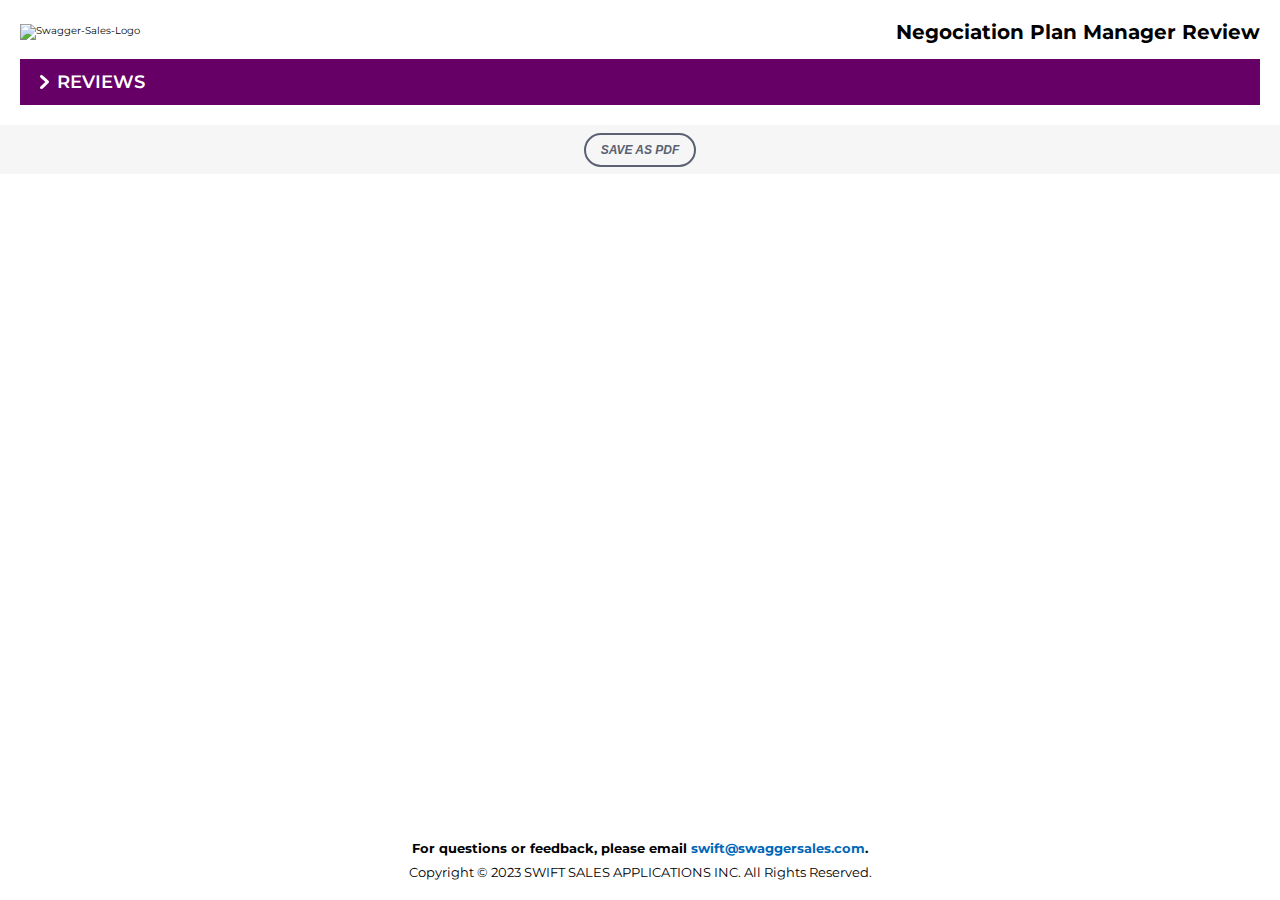
==== manager-reviews.html @ 768f0740 "add Negociation Plan Manager Review page" ====
<!DOCTYPE html>
<html lang="en">
<head>
  <meta charset="UTF-8">
  <meta http-equiv="X-UA-Compatible" content="IE=edge">
  <meta name="viewport" content="width=device-width, initial-scale=1.0">
  <link rel="stylesheet" href="styles.css">
  <link rel="stylesheet" href="extras.css">
  <link rel="stylesheet" href="print.css" media="print">
  <link rel="preconnect" href="https://fonts.googleapis.com">
  <link rel="preconnect" href="https://fonts.gstatic.com" crossorigin>
  <link href="https://fonts.googleapis.com/css2?family=Montserrat:ital,wght@0,500;0,600;0,700;0,900;1,500;1,600;1,800;1,900&family=PT+Sans:ital@1&family=Poppins:ital,wght@0,300;0,400;0,500;0,600;0,700;0,800;0,900;1,300;1,400;1,500;1,600;1,700;1,800&display=swap" rel="stylesheet">
  <title>Swagger Negociation Plan Manager Review</title>
</head>
<body>
  <main>
    <div class="page-wrapper">
      <div class="sections-wrapper">
        <div class="d-flex justify-between items-center mb-1">
          <img class="swift-logo" src="https://alumni.swaggersales.com/wp-content/uploads/2021/08/cropped-Swagger-Sales-Logo@2x.png" alt="Swagger-Sales-Logo">
          <div class="text-right">
            <h1 class="page-title">Negociation Plan Manager Review</h1>
            <p id="date"></p>
          </div>
        </div>
        <section class="pcp-section purple-section"  id="purple-section">
          <div class="section-title d-flex"> 
            <div class="toggle-section d-flex">
              <span class="arrow-wrapper">
                <img src="./icons/arrow-right.svg" alt="">
              </span>
              <h2>REVIEWS</h2>
            </div>       
          </div>
          <div class="section-content">
              <div class="">
                <h3>Account context</h3>
              </div>
              <div class="lines">
                <div class="line long-line"></div>
                <div class="line short-line"></div>
              </div>
              <div class="d-flex justify-between">
                <div class="form-group d-flex items-center w-50 pr-1 special-flex justify-between">
                  <h4 class="relative mr-05">ACCOUNT :</h4>
                  <input type="text" name="m-asp-account" id="m-asp-account">
                </div>
                <div class="form-group d-flex items-center w-50 special-flex justify-between">
                  <h4 class="relative mr-05">PLAN OWNER:</h4>
                  <input type="text" name="m-asp-plan-owner" id="m-asp-plan-owner">
                </div>
              </div>

              <div class="asp-subsection-content no-flex-on-print">
                  <div class="plan-competency">
                    <div class="p-1">
                        <div class="d-flex justify-between items-center">
                        <h3>Competency Assessment
                          <span class="extra-space relative"><img src="./icons/i-purple.svg" class="info-icon purple" alt="More info icon">
                          <p class="helper-text">Assess any strengths and gaps in this pre-call plan to support subsequent coaching of this rep. These assessments will populate the competency data in your Coaching dashboard, they are not shared with the rep. For any gaps, enter a concise note on the nature of the gap for your later use in coaching.</p></span>
                        </h3>
                        <div class="d-flex items-center">
                          <!-- <h4 class="private">Private</h4> -->
                          <button class="btn purple overlay-trigger" type="button" value="m-overlay-two"><object class="mr-05" data="./icons/purple-video-icon.svg" width="14" height="8"></object>ASSIST</button>
                          <div class="video-overlay" id="m-overlay-two">
                            <div class="video-wrapper relative">
                              <iframe src="https://player.vimeo.com/video/819921242?h=21541d2773" width="100%" height="100%" frameborder="0" allow="autoplay; fullscreen" allowfullscreen></iframe>
                              <div class="close-video-icon" id="close-four">
                                <img src="./icons/close-icon.svg" alt="Close Modal Icon">
                              </div>
                            </div>
                          </div>
                        </div>
                      </div>
                      <div class="lines">
                        <div class="line long-line"></div>
                        <div class="line short-line"></div>
                      </div>
                      <div>
                        <div class="d-flex form-group special-flex">
                          <h4 class="criteria"><strong>Criteria</strong></h4>
                          <h4 class="meets"><strong>Meets</strong></h4>
                          <h4 class="gap"><strong>Gap</strong></h4>
                        </div>
                      </div>
                    </div>

                    <div class="meets-form-group grey-bg">
                      <div class="d-flex items-center">
                        <h5 class="criteria">CLOSE - Overcomes objections while defending value
                          <span class="extra-space relative"><img src="./icons/i-purple.svg" class="info-icon purple" alt="More info icon">
                          <p class="helper-text">Lorem Ipsum is simply dummy text of the printing and typesetting industry. Lorem Ipsum has been the industry's standard dummy text ever since the 1500s</p></span>
                        </h5>
                        <div class="meets relative">
                          <input type="radio" id="meets1" name="criteria1" value="meets1" class="uncheck-possible">
                          <label for="meets1"></label>
                          <span class="checkmark"></span>
                        </div>
                        <div class="gap relative">
                           <input type="radio" id="gap1" name="criteria1" value="gap1" class="uncheck-possible">
                           <label for="gap1"></label>
                          <span class="checkmark"></span>
                        </div>   
                      </div>  
                      <textarea name="optimistic-leverage" id="optimistic-leverage" class="w-100 textarea-style italic-on-print text-field" placeholder="Basis for your competency assessment" maxlength="255"></textarea>  
                    </div>
                  </div>
                  
                  <div class="pc-feedback relative p-1">
                    <div class="d-flex justify-between">
                      <h3>Manager Negociation Plan Feedback  
                        <span class="extra-space relative"><img src="./icons/i-purple.svg" class="info-icon purple" alt="More info icon">
                          <p class="helper-text">This field will be visible to rep and will be included in the email notification to the rep. How could this call plan be improved? Avoid "Happy talk" - salespeople will develop skills faster, be more successful and appreciate feedback that is constructive and specific.</p></span>
                      </h3>
                      <button class="btn purple overlay-trigger" type="button" value="m-overlay-three"><object class="mr-05" data="./icons/purple-video-icon.svg" width="14" height="8"></object>ASSIST</button>
                      <div class="video-overlay" id="m-overlay-three">
                        <div class="video-wrapper relative">
                          <iframe src="https://player.vimeo.com/video/819921222?h=9a1222dfed" width="100%" height="100%" frameborder="0" allow="autoplay; fullscreen" allowfullscreen></iframe>
                          <div class="close-video-icon" id="close-five">
                            <img src="./icons/close-icon.svg" alt="Close Modal Icon">
                          </div>
                        </div>
                      </div>
                    </div>
                    <div class="lines">
                      <div class="line long-line"></div>
                      <div class="line short-line"></div>
                    </div>
                    <textarea name="manager-feedback" id="manager-feedback" class="w-100 italic-on-print text-field form-group" placeholder="Feedback to Rep on meeting (suggested improvements etc.)" maxlength="500"></textarea>
                  </div>
              </div>
          </div>
        </section>
      </div>

      <div class="generate-wrapper">
        <button  class="btn grey savepdf" onclick="GeneratePdf()">Save as PDF</button>
      </div>
    </div>
   
    <div class="private-notes page-break-avoid">
      <h4>NOTES:</h4>
        <hr>
        <hr>
        <hr>
        <hr>
    </div>
    <div class="bottom">
      <div>
        <p class="mb-05"><strong>For questions or feedback, please email <a href="mailto:swift@swaggersales.com">swift@swaggersales.com</a>.
        </strong>
        </p>
        <p>Copyright © 2023 SWIFT SALES APPLICATIONS INC. All Rights Reserved.</p>
      </div>
    </div>
</main>
    
    <script src="script.js"></script>
  </body>
</html>
---- styles.css ----
.sections-wrapper { margin: 2rem; }

.page-wrapper { min-height: calc( 100vh - 10rem ); }
.private-notes, .margin-top-page-two, #date, .ab-print-text { display: none; }
.page-title-wrapper{
  display: flex;
  align-items: center;
  margin-bottom: 1rem;
}

#page-title { display: none; }

.swift-logo, .first-assist-wrapper { width: 25rem; }

.pcp-section { margin-bottom: 2rem; }
.orange-section { border: 2px solid var(--orange); }
.blue-section { border: 2px solid var(--blue); }
.green-section { border: 2px solid var(--green); }
.purple-section { border: 2px solid var(--purple); }

.section-title { padding: 1rem; }
.toggle-section { cursor: pointer; align-items: center; }

.orange-section .section-title { background-color: var(--orange); }
.blue-section .section-title { background-color: var(--blue); }
.green-section .section-title {  background-color: var(--green); }
.purple-section .section-title {  background-color: var(--purple); }

.section-title h2 {
  color: var(--white);
  font-weight: 600;
  text-transform: uppercase;
  font-family: "Montserrat", sans-serif;
}

.section-content {
  height: 0;
  overflow: hidden;
  padding: 0;
}
.pcp-section.open .section-content {
  height: auto;
  overflow: visible;
  padding: 2rem;
}
.pcp-section.open .section-content.p-0 { padding: 0; }
.pcp-section.open .arrow-wrapper img {
  transform: rotate(90deg);
  transition: 0.2s;
  transition-timing-function: ease-in;
}
.arrow-wrapper img {
  transition: 0.2s;
  transition-timing-function: ease-in;
}
.arrow-wrapper, .subsection-arrow-wrapper {
  display: flex;
  justify-content: center;
  align-items: center;
  width: 2.5rem;
  height: 2rem;
}

.lines {
  width: 100%;
  display: flex;
  flex-wrap: wrap;
  justify-content: end;
  margin-top: 4px;
}

.line {
  height: 1.4px;
  background-color: var(--black);
}
.long-line { width: 100%; }

.short-line {
  width: 3rem;
  margin-top: 4px;
}

.btn {
  cursor: pointer; 
  border-radius: 2rem;
  padding: 0.5rem 1rem;
  font-style: italic;
  font-weight: 600;
  font-size: 1.2rem;
  background-color: transparent;
  border: 2px solid var(--grey);
  color: var(--grey);
  text-transform: uppercase;
}

.btn.orange {
  border: 2px solid var(--orange);
  color: var(--orange);
}

.btn.blue {
  border: 2px solid var(--blue);
  color: var(--blue);
}
.btn.green {
  border: 2px solid var(--green);
  color: var(--green);
}
.btn.grey {
  border: 2px solid var(--darkGrey);
  color: var(--darkGrey);
}
.btn.grey:hover {
  background-color: var(--white);
}
.btn.purple {
  border: 2px solid var(--purple);
  color: var(--purple);
}
.btn.special-purple {
  border: none;
  background-color: var(--white);
  color: var(--purple);
}


#account { width: calc( 100% - 9.5rem ); }
#meeting-date { width: calc( 100% - 8.7rem ); }
#strategic-objective { width: calc( 100% - 22.2rem ); }

#other-contact, #key-contact { width: calc( 100% - 23.3rem ); }
#meeting-lead, #meeting-coach, #meeting-date { width: calc( 100% - 15.6rem ); }

#opening{ min-height: 5rem; }
#draft-proposal { min-height: 3rem; }
#carrots, #sticks { width: calc( 100% - 11rem ); }
#ra, #oa { width: calc( 100% - 21rem ); }

.objection-row {
  gap: 10px;
  margin-bottom: 1rem;
}
.objection-row select, .objection-row .strategy-heading {
  width: 22.6rem;
}
.objection-row textarea, .objection-row .objection-heading, .objection-row .notes-heading {
  width: calc( 50% - 11.3rem);
}

.os-wrapper, .steps-wrapper { width: 50%;}

.tabs {
  display: flex;
  flex-wrap: wrap;
  width: 100%;
  background-color: var(--lightGrey);
}
.tab { padding: 2rem; }

.tabs label {
  width: 100%;
  display: flex;
  align-items: center;
  justify-content: center;
  padding: 1rem 2rem;
  margin-right: 0.0625rem;
  cursor: pointer;
  background-color: var(--lightGrey);
  color: var(--black);
  font-family: "Montserrat", sans-serif;
  font-size: 1.6rem;
  font-weight: 700;
  text-transform: uppercase;
  position: relative;
}

.tabs label.hide-on-web { display: none;}

.tabs label .material-icons { margin-right: 0.3rem; }

.tabs .tab {
  flex-grow: 1;
  width: 100%;
  height: 100%;
  display: none;
  background-color: var(--white);
}

.tabs [type=radio] { display: none; }

.tabs [type=radio]:checked + label {
  border-bottom: 4px solid var(--green);
  color: var(--green);
}

.tabs [type=radio]:checked + label + .tab { display: block; }

.tabs label.steps-container {
  display: flex;
  justify-content: flex-start;
  position: relative;
  margin-bottom: 5px;
  cursor: pointer;
  -webkit-user-select: none;
  -moz-user-select: none;
  -ms-user-select: none;
  user-select: none;
  padding: 0 6px 0 40px;
  background-color: transparent;
  border: 1px solid var(--green);
  border-radius: 0.5rem;
}
.tabs label.steps-container:last-child { margin: 0; }


.discover-row textarea, .discover-subheading { width: calc( 50% - 0.5rem); }

@media (min-width: 768px) {
  .tabs label {
    order: 1;
    width: auto;
  }

  .tabs .tab { order: 9; }
} 
/* ASP */
#asp-account, #m-asp-account { width: calc( 100% - 9.5rem ); }
#plan-owner, #m-asp-plan-owner { width: calc( 100% - 13rem ); }
#segment { width: 10rem; }
#segment, #unit-of-measurement {
   background: url("data:image/svg+xml,<svg height='10px' width='10px' viewBox='0 0 16 16' fill='%23949fb7' xmlns='http://www.w3.org/2000/svg'><path d='M7.247 11.14 2.451 5.658C1.885 5.013 2.345 4 3.204 4h9.592a1 1 0 0 1 .753 1.659l-4.796 5.48a1 1 0 0 1-1.506 0z'/></svg>") no-repeat;
    background-position: calc(100% - 0.75rem) center !important;
    -moz-appearance:none !important;
    -webkit-appearance: none !important; 
    appearance: none !important;
    padding-right: 2rem !important; 
    background-color: var(--white);
}

#SO-description {
  height: 52px;
}
.strategic-objective-wrapper {
    background-color: var(--lightGrey);
    padding: 1.5rem;
}
.asterix.orange { color: var(--orange); }
.OSO-item { font-size: 1.4rem;}

/* Negociation Plan */

#our-team-members-table, #their-key-players-table, #deal-sheet-table, #gets-table, #gives-table {
  text-align: left;
  background-color: var(--white);
  border: 1px solid var(--grey);
  border-collapse: collapse;
}
#our-team-members-table th, #their-key-players-table th, #deal-sheet-table th, #gets-table th, #gives-table th {
  padding: 8px;
  background-color: var(--lightGrey);
  border-right: 1px solid var(--grey);
}
#our-team-members-table th:last-child, #their-key-players-table th:last-child  {
  border-right: none;
}
.team-members-tr, .key-players-tr, #deal-sheet-body tr, #gets-table tr, #gives-table tr {
  border-top: 1px solid var(--grey);
}
#our-team-members-table td, #their-key-players-table td, #deal-sheet-table td, #gets-table td, #gives-table td { padding: 5px }

/* Negociation Plan */

.actions { 
  width: 7rem;
  height: 50px;
}
.members-notes { width: calc( 60% - 7rem); }

.add-member-btn { padding: 0.5rem 1rem }

.contact, .title { width: 10rem; }
.table-carrots, .table-sticks { width: calc( 50% - 44rem);}
.influence, .positivity { 
  width: 11rem;
  max-width: 11rem;
}
.influence select, .positivity select{ 
  padding: 0.5em;
  padding-right:0;
}
.positivity-select option[value="blocker"] {
  color: var(--red)
}
.OSO-grey-box { 
  display: flex;  
  flex-wrap: wrap;
}
.PUM-wrapper, .AB-wrapper, #acheived-by-date {
  width: 50%;
}
.SD-wrapper {
  width: 100%
}
.PUM-AB {
  display: flex;  
  width: 100%
}



/* manager reviews */

#m-account { width: calc( 100% - 9rem ); }
#rep-name { width: calc( 100% - 10rem ); }
#m-meeting-date { width: 22rem }

.section-subtitle {
  background-color: var(--purpleWithOpacity);
  color: var(--purple);
  border: 2px solid var(--purple);
  padding: 1rem;
}

.section-subtitle h2 { color:var(--purple); font-weight: 600;  }

.subsection-wrapper { margin-top: 1.5rem; }

.subsection-content { display: block; }

.subsection-content {
  height: 0;
  overflow: hidden;
  padding: 0;
  
}

.subsection-wrapper.open .subsection-content {
  background-color: var(--purpleWithLessOpacity);
  border: 2px solid var(--purple);
  border-top: 0;
  display: flex;
  justify-content: space-between;
  height: auto;
  overflow: visible;
  padding: 2rem;
}

.subsection-wrapper .subsection-arrow-wrapper img {
  transform: rotate(-90deg);
  transition: 0.2s;
  transition-timing-function: ease-in;
}

.subsection-wrapper.open .subsection-arrow-wrapper img {
  transform: rotate(0deg);
  transition: 0.2s;
  transition-timing-function: ease-in;
}


.plan-competency, .pc-feedback {
  background-color: var(--white);
  border: 1px solid var(--purpleWithOpacity);
  border-radius: 5px;
  width: calc( 50% - 1rem);
}
.private, .shared  {
  background-color: var(--purpleWithOpacity);
  padding: 0.3rem 0.5rem;
  border-radius: 3px;
  color: var(--purple);
  font-weight: 600;
  font-style: italic;
}
.private { margin-right: 0.5rem;}
.shared { text-align: end; }
.criteria, .meets, .gap { text-transform: initial; color: var(--black);}
.criteria { width: calc( 100% - 6rem);}
.meets, .gap {
  width: 5rem;
  text-align: center;
}
.meets-form-group { padding: 1.5rem; }
.meets-form-group.grey-bg { background-color: var(--lightGrey); }
/* #manager-feedback { min-height: 5rem;} */

.textarea-style {
  margin-top: 1rem;
}

.meets input[type="radio"], .gap input[type="radio"] {
  position: absolute;
  top:50%;
  left:calc( 50% - 9px);
  transform:translate(-50%,-50%);
  width: 20px;
  height: 20px;
  cursor: pointer;
  min-height: 0;
  opacity: 0;
}
.meets input ~ .checkmark, .gap input ~ .checkmark {
  background-color: var(--white);
  border: 0.5px solid var(--grey);
  cursor: pointer;
  pointer-events:none
}

.meets input:checked ~ .checkmark {
  background-color: var(--green)!important;
  border-color: var(--green)!important;
}
.gap input:checked ~ .checkmark {
  background-color: var(--orange)!important;
  border-color: var(--orange)!important;
}

.meets .checkmark:after, .gap .checkmark:before {
  content: "";
  position: absolute;
  display: none;
}
.meets input:checked ~ .checkmark:after, .gap input:checked ~ .checkmark:before {
  display: block;
}
.meets .checkmark:after {
  left: 7px;
  top: 3px;
  width: 5px;
  height: 10px;
  border: solid white;
  border-width: 0 2.5px 2.5px 0;
  -webkit-transform: rotate(45deg);
  -ms-transform: rotate(45deg);
  transform: rotate(45deg);
}

.gap .checkmark:before {
    content: "\2716";
    color: white;
    left: 3px;
    top: -1px;
    font-size: 14px;
}

object { pointer-events: none; }

.extra-space img.info-icon {
    display: inline-block;
}

.asp-subsection-content {
  display: flex;
  justify-content: space-between;
  height: auto;
  overflow: visible;
  margin-top: 1rem;
}

h3 { color: black; }


/* Negociation Plan */

.circle-title {
  text-align: center;
  letter-spacing: 10px;
  margin-bottom: 1rem;
  color: var(--blue);
}
.circle-title.orange { color: var(--orange);}

.personal-circles-wrapper, .commercial-circles-wrapper {
  width: 100%;
  height: 22rem;
}
.personal-circle, .commercial-circle  {
  height: 25px;
  width: 25px;
  border-radius: 50%;
  border: 1px solid var(--grey);
  background-color: var(--white);
  cursor: pointer;
  z-index: 5;
  position: relative;
}
.personal-circle.orange-circle {
  background-color: var(--orange);
  border-color: var(--orange);
}
.commercial-circle.blue-circle {
  background-color: var(--blue);
  border-color: var(--blue);
}

.personal-circles-col, .commercial-circles-col {
  display: flex;
  flex-direction: column; 
  justify-content: space-between;
  height: 22rem;
  width: 33%;
  z-index: 5;
  align-items: center;
}

.circles-line {
  position: absolute;
  left: calc( 50% - 0.5px );
  bottom: -15px;
  height: 15px;
  width: 1px;
  background-color: var(--grey);
}

.circle-devider-line  {
  position: absolute;
  left: 0;
  right: 0;
  top: 50%;
  height: 1px;
  width: 100%;
  background-color: var(--grey);
}
.blue-connecting-line, .orange-connecting-line {
  transform-origin: top left;
  height: 1.3px;
  pointer-events: none;
  z-index: 1;
  position:absolute;
}
.blue-connecting-line { background-color: var(--blue);}
.orange-connecting-line { background-color: var(--orange);}

.cicles-text-wrapper {
  width: 100%;
  display: flex;
  justify-content: space-between;
}
.circles-text {
  margin-top: 0.8rem;
  width: 33%;
}
.leverage-analysis h5 {
  text-transform: uppercase;
  color: var(--darkGrey);
}
.circles-text h5 {
  margin-left: 1.8rem;
  margin-bottom: 0.5rem;
}
.circles-text .circles-long-text {
  font-style: italic;
  color: var(--darkGrey);
}

.leverage-graphic-wrapper {
  height: 22rem;
  margin-top: 25px;
  text-align: center;
  display: flex;
  flex-direction: column;
  justify-content: space-between;
}
.leverage-arrows {
  display: flex;
  flex-direction: column;
  align-items: center;
  justify-content: center;
}
.leverage-icon.down {
  transform: rotate(180deg);
}
.leverage-circle {
  height: 15px;
  width: 15px;
  border-radius: 50%;
  border: 1px solid var(--darkGrey);
  background-color: var(--darkGrey);
  margin: 0.5rem 0;
}
.leverage-icon {height: 7rem;}

.w-38 { width: 38%;}
.cost-to-them, .value-to-us { width: 19.2rem;}
.monetized-cost, .monetized-value { width: 17rem;}
.tc-tr-text { width: calc( 100% - 87rem);}
.tc-tr-text p { margin: 0.75rem 0;}
.tc-trigger { 
  padding: 0.4rem 1rem;
  display: flex;
  align-items: center;
  margin-right: 1rem;
}

/* Style the buttons */
.ideaTab {
  border: none;
  outline: none;
  padding: 10px 16px;
  background-color: #f1f1f1;
  cursor: pointer;
  font-size: 18px;
}

/* Style the active class (and buttons on mouse-over) */
.active, .ideaTab:hover {
  background-color: #666;
  color: white;
}

.tc-modal { 
  background-color: var(--white);
  width: 50%;
}
.ideas-tabs {
  background-color: var(--darkBlue);
  padding: 0.3rem 0.3rem 0 0.3rem;
}
.ideas-tabs button {
  padding: 0.7rem 2rem 1rem 2rem;
  cursor: pointer;
  color: var(--white);
  background-color: var(--darkBlue);
  border: none;
  border-top-left-radius: 0.5rem;
  border-top-right-radius: 0.5rem;
  font-size: 1.4rem;
  font-weight: 500;
  font-family: "Montserrat", sans-serif;
}
.ideas-tabs button.ideas-active-tab {
  background-color: var(--white);
  color: var(--darkBlue);
}
.ideas-content {
  padding: 1.2rem;
  cursor: pointer;
  color: var(--darkGrey);
}

.close-idea-modal {
 cursor: pointer;
}
.close-idea-modal img {
 width: 2.5rem;
 height: 2.5rem;
 padding: 0.5rem;
}

.ideas-bottom-content {
  border: 2px solid var(--darkBlue);
  margin: 2rem;
  border-radius: 0.6rem;
  overflow: hidden;
}
.ideas-top {
  background-color: var(--lightGrey);
  padding: 2rem;
}

#searchIdeasBar, #searchIdeasBar2 {
  margin: 1rem 2rem 0.5rem 2rem; 
  height: 35px;
  min-height: 35px;
  width: calc(100% - 4rem);
}
.ideas-wrapper {
  height: 30rem;
  overflow-y: scroll;
  border: 1px solid var(--grey);
  margin: 0 2rem 2rem 2rem;
}
.idea-top-text {
  padding: 2rem 2rem 0 2rem;
}
tfoot td { background-color: var(--lightGrey);}
---- extras.css ----
/* general rules for all the pages  */

:root {
  --orange: #EF5A2A;
  --blue: #025497;
  --green: #006729;
  --purple: #660066;
  --darkGrey: #596172;
  --grey: #949FB7;
  --lightGrey: #F6F6F6;
  --black: #0C0C0C;
  --white: #FFFFFF;
  --darkBlue: #032D60;
  --red: #BF4030;
  --yellow: #FFA500;
  --light-green: #0B9A0B;
  --purpleWithOpacity: rgba(102,0,102,0.20);
  --purpleWithLessOpacity: rgba(102,0,102,0.03);
}

*, *::before, *::after {
  box-sizing: border-box;
  margin: 0;
  padding: 0;
}

html {
  padding: 0;
  margin: 0;
  font-size: 62.5%;
}

body {
  padding: 0;
  margin: 0;
}

.d-flex { display: flex;}
.justify-center { justify-content: center; }
.justify-between { justify-content: space-between; }
.justify-end { justify-content: flex-end; }
.items-center { align-items: center; }
.grid-gap-5px { grid-gap: 5px; }
.d-inline { display: inline; }

.mr-05 { margin-right: 0.8rem;}
.mb-1 { margin-bottom: 1.5rem;}
.mb-0 { margin-bottom: 0;}
.mb-05 { margin-bottom: 0.8rem;}
.mt-05 { margin-top: 0.8rem;}
.mt-0 { margin-top: 0; }
.mt-2 { margin-top: 2rem; }

.pl-1 { padding-left: 1.5rem;}
.pr-1 { padding-right: 1.5rem;}
.p-0 { padding: 0; }
.p-1 { padding: 1.5rem; }

.w-25 { width: 25%;}
.w-20 { width: 20%;}
.w-50 { width: 50%;}
.w-100 { width: 100%;}
.relative { position: relative; white-space: nowrap;}

h1 { font-size: 2rem;}
h2 { font-size: 1.8rem;}
h3 { 
  font-size: 1.7rem; 
  text-transform: capitalize;
  font-weight: 700;
}
h4 {
  font-size: 1.5rem;
  text-transform: uppercase;
  color: var(--darkGrey);
  font-weight: 600;
}
p { font-size: 1.3rem; font-weight: 400; font-family: "Montserrat", sans-serif; }
.page-wrapper > * { font-family: "Montserrat", sans-serif; }

h5 { font-size: 1.3rem; font-weight: 600;}

th { font-size: 1.35rem; }
.page-wrapper h1.page-heading { color: var(--black);  font-family: "Montserrat", sans-serif; }
input, textarea, select {
  padding: 1rem;
  border-radius: 1rem;
  border: 1px solid var(--grey);
  color: var(--darkGrey);
  font-family: "Montserrat", sans-serif;
  min-height: 38px;/* ASP */
  height: 38px;/* ASP */
}
input::placeholder, textarea::placeholder { 
  opacity: 0.8;
  color: var(--darkGrey); /* ASP */
} 
textarea {
  resize: none;
  overflow: hidden;
}
select { margin-bottom: 5px; }


input:focus, textarea:focus, select:focus-visible {
  outline: 1px solid var(--grey);
  color: var(--darkGrey);
}
input:-webkit-autofill,
input:-webkit-autofill:hover, 
input:-webkit-autofill:focus, 
input:-webkit-autofill:active {
  -webkit-text-fill-color: var(--darkGrey)!important;
}
input:-internal-autofill-selected { background-color: var(--white);}

a, a:visited {
  color: #0067b8;
  text-decoration: none;
}
.section-content h4, .section-content h3, .section-content span, .section-content div, .section-content p { font-family: "Montserrat", sans-serif;}

/* Negociation Plan */
.video-overlay, .delete-member-overlay, .tc-modal-overlay {
  position: fixed; 
  display: none; 
  width: 100%; 
  height: 100%; 
  top: 0;
  left: 0;
  right: 0;
  bottom: 0;
  background-color: rgba(0,0,0,0.8);
  z-index: 99; 
  justify-content: center;
  align-items: center;
  padding-top: 52px
}

.bottom {
  text-align: center;
  height: 8rem;
  display: flex;
  align-items: center;
  justify-content: center;
}
.bottom p {font-family: "Montserrat", sans-serif;}

.helper-text {
  position: absolute;
  visibility: hidden;
  bottom: calc( 100% + 5px );
  width: 40rem;
  background-color: var(--darkBlue);
  color: var(--white);
  padding: 1.5rem;
  text-transform: initial;
  z-index: 99;
  border-radius: 5px;
  white-space: break-spaces;
}

.extra-space:hover:before {
  content: "";
  position: absolute;
  top: -7px;
  left: calc( 50% - 2px) ;
  margin-left: -7px;
  border-width: 7px;
  border-style: solid;
  border-color: var(--darkBlue) transparent transparent transparent;
}

.extra-space:hover .helper-text { visibility: visible; }

.generate-wrapper {
  background-color: var(--lightGrey);
  padding: 0.75rem;
  display: flex;
  justify-content: center;
  align-items: center;
}

.form-group { margin-top: 1.3rem; margin-bottom: 1rem}
.form-group.mb-0 { margin-bottom: 0; }
.form-group.mt-0 { margin-top: 0; }

.video-wrapper {
  width: 750px;
  height: 420px;
}

.checkmark {
  position: absolute;
  top: 50%;
  transform: translateY(-50%);
  left: 5px;
  height: 20px;
  width: 20px;
  background-color: var(--lightGrey);
  border: 0.5px solid var(--grey);
  border-radius: 3px;
}

/* When the checkbox is checked, add a green background */
.steps-container input:checked ~ .checkmark {
  background-color: var(--green);
  border-color: var(--green);
}

.checkmark:after {
  content: "";
  position: absolute;
  display: none;
}

.steps-container input:checked ~ .checkmark:after {
  display: block;
}
.steps-container .checkmark:after {
  left: 7px;
  top: 3px;
  width: 5px;
  height: 10px;
  border: solid white;
  border-width: 0 2.5px 2.5px 0;
  -webkit-transform: rotate(45deg);
  -ms-transform: rotate(45deg);
  transform: rotate(45deg);
}
/* ASP */
.helper-text.move-to-left {
  transform:translateX(-50%)
}
.helper-text.short {
  width: auto;
  white-space: nowrap;
}

.extra-space:hover .helper-text { visibility: visible; }

.generate-wrapper {
  background-color: var(--lightGrey);
  padding: 0.75rem;
  display: flex;
  justify-content: center;
  align-items: center;
}
.btn.savepdf {
  padding: 0.8rem 1.5rem;
}

.video-wrapper {
  width: 750px;
  height: 420px;
}
.close-video-icon {
  position: absolute;
  right: 0;
  bottom: 100%;
  padding: 0.8rem;
  cursor: pointer;
}

.container input {
  cursor: pointer;
  height: 0;
  width: 0;
}

.italic { font-style: italic; }
.small-text { font-size: 1.3rem; }

.cursor-pointer { cursor: pointer;}
.grey-bg { background-color: var(--lightGrey); }
.resize-vertical { resize: vertical; }
.text-red { color: var(--red)}
.text-yellow { color: var(--yellow)}
.text-green { color: var(--light-green)}


/* Negociation Plan */
.w-30 { width: 30%;}
.w-40 { width: 40%;}
.text-center { text-align: center;}
.text-darkgrey { color: var(--darkGrey);}
.uppercase { text-transform: uppercase;}
---- print.css ----
@media print {
  @page {
    margin:0;
    margin-bottom: 1cm;
    margin-top: 1cm;
    size: Letter;
  }
  @page:first{ }
 .page-wrapper { min-height: 0; }
  html { font-size: 100%; }
  .generate-wrapper { padding: 0;}  
  .margin-top-page-two { margin-top: 1cm; height: 0; display: initial;}
  body { margin: 0 1cm 1cm 1cm;  }
  body, h1.page-heading, .section-title h2 , .section-content h5, .section-content h4, .section-content h3, .section-content span, .section-content p, .tabs label, .bottom p { font-family: Arial, Helvetica, sans-serif !important; }
  main { margin-top: 0!important; }
  h1 { font-size: 1.3rem; }
  h2,  .tabs label { font-size: 1.2rem; }
  h3, .page-title { font-size: 1.1rem; color: var(--black) }
  .checkboxes-wrapper label { font-size: 1rem;}
  h4 { font-size: 0.9rem; color: var(--black); }
  p, input, textarea, select, option, th, td, .ab-print-text, h5 { color: var(--black); font-size:0.8rem;  } 
  h5 { font-size:0.9rem; font-weight: 500; }
  .sections-wrapper { margin: 0rem; }
  .btn, .extra-space, .info-icon, header, footer, .first-assist-wrapper { display: none; }
  input, textarea, select, option {
    outline: none;
    border: none;
    resize: none!important; 
    padding: 0;
    margin: 0;
    background-color: transparent;
    min-height: 1rem!important;
    color: var(--black);
    border-radius: 0;
  }
  input, #strategic-objective { margin-left: 0.2rem;}
  input:-webkit-autofill,
  input:-webkit-autofill:hover, 
  input:-webkit-autofill:focus, 
  input:-webkit-autofill:active {
    -webkit-text-fill-color: var(--black)!important;
  }
  select {
    appearance: none;
    -webkit-appearance: none;
    -moz-appearance: none;
    text-indent: 1px;
    text-overflow: '';
  }
  textarea { padding-top: 0.7rem; }
  .orange-section, .blue-section, .green-section {
    border: none;
  }
  #date {
    display: initial;
  }
  .swift-logo { width: 15rem; }

  .orange-section h3 { color: var(--orange); }
  .blue-section h3 { color: var(--blue); }
  .green-section h3 { color: var(--green); }

  #carrots, #sticks, #oa, #ra {
    width: 100%;
    height: auto;
    padding: 0;
    padding-top: 0.3rem;
  }
  .form-group { 
    margin-top: 0!important;
    margin-bottom: 0.5rem!important;
    display: block;
  }

  ::-webkit-input-placeholder { 
    color: transparent;
  }
  :-moz-placeholder { 
      color: transparent;
  }
  ::-moz-placeholder { 
      color: transparent;
  }
  :-ms-input-placeholder { 
      color: transparent;
  }
  ::-webkit-datetime-edit-year-field:not([aria-valuenow]),
  ::-webkit-datetime-edit-month-field:not([aria-valuenow]),
  ::-webkit-datetime-edit-day-field:not([aria-valuenow]) {
      color: transparent;
  }
  ::-webkit-scrollbar {
    display: none;
  }
  .orange-section .section-title {
    print-color-adjust: exact;
    -webkit-print-color-adjust: exact; 
    background-color: var(--orange) !important;
  }
  .blue-section .section-title {
    print-color-adjust: exact;
    -webkit-print-color-adjust: exact; 
    background-color: var(--blue) !important;
  }
  .green-section .section-title {
    print-color-adjust: exact;
    -webkit-print-color-adjust: exact; 
    background-color: var(--green) !important;
  }
  .section-title, .section-subtitle {
    justify-content: center;
    clip-path: polygon(0% 0%, 98% 0%, 100% 50%, 98% 100%, 0% 100%);
    padding: 0.3rem;
  }

  .tabs-block { margin: 0.625rem;}
  .tabs [type=radio]:checked + label, .tabs label {
    border: 2px solid var(--green);
    border-right: 0;
    color: var(--green);
    padding: 0.2rem;
    margin-right: 1.125rem;
  }
  .tabs .tab-heading:after {
    position: absolute;
    width: 1.5rem;
    height: 1.5rem;
    border-top: 2px solid var(--green);
    border-bottom: none;
    border-left: none;
    border-right: 2px solid var(--green);
    top: calc(50% - 0.75rem);
    left: calc( 100% - 0.6875rem);
    content: "";
    transform: rotate(45deg);
    background-color: transparent;
  }

.checkboxes-wrapper label { color: var(--black);}

  .special-flex {
    display: flex;
    justify-content: flex-start;
  }
  .special-flex.items-start {
    align-items: flex-start;
  }
  .no-flex-on-print {
    display: block;
  }
  #meeting-date { width: auto; }
  #account { width: calc( 100% - 5.3rem ); }
  #key-contact { width: calc( 100% - 11rem ); }
  #other-contact { width: calc( 100% - 12rem ); }
  #meeting-lead { width: calc( 100% - 7.8rem ); }
  #meeting-coach { width: calc( 100% - 6.8rem ); }
  #strategic-objective { width: calc( 100% - 11.3rem );}
  #strategic-objective, #draft-proposal { padding-top:0 }

  .tabs .tab { display: block !important; }

  .steps-container input:checked ~ .checkmark {
    print-color-adjust: exact;
    -webkit-print-color-adjust: exact; 
    background-color: var(--green);
  }

  .strategic-objective { width: auto; }
  h4.mr-05 { margin: 0; }
  .os-wrapper, .steps-wrapper {
    width: 100%;
    padding: 0;
  }
  .steps-wrapper .special-flex { gap: 0.625rem; }
  .steps-wrapper .steps-container { height: 2.1875rem; }
  .objection, .notes {
    padding: 0;
    overflow: visible;
  }
  .objection-row {
    align-items: flex-start;
    display: flex;
    justify-content: flex-start;
  }
  .objection-row textarea, .objection-row .objection-heading, .objection-row .notes-heading {  width: calc( 50% - 5.5rem); }
  .objection-row select, .objection-row .strategy-heading { width: 11rem; }
  #opening, #draft-proposal { min-height: 0rem!important; }
  .arrow-wrapper, .subsection-arrow-wrapper { display: none; }
  .section-content, .subsection-content {
    height: auto;
    overflow: visible;
  }
  .section-content { padding: 1rem!important; }
  .section-content#no-padding{ padding: 0!important;}  /* Negociation Plan  it was #green-section instead of no-padding*/
  .tab { padding: 0.5rem 0.3rem!important; }
  .pr-1 {padding-right: 0.6rem;}
  .pl-1 {padding-left: 0rem;}

  .pcp-section { margin-bottom: 0.5rem!important; }
  .tabs label.steps-container { border: none; }

  .bottom {
    position: fixed;
    bottom: 0;
    left: 0;
    right: 0;
    width: 100%;
    height: 1cm;
  }
  .bottom br { display: none;}
  .bottom p { margin: 0; color: var(--black)}

   .private-notes { display: block;}
   hr {
    border: none;
    border-top: 1px dotted var(--darkGrey);
    color: #fff;
    background-color: #fff;
    height: 1.875rem;
    width: 100%;
   }
  .text-right { text-align: right; }
  .steps-wrapper { max-height: 2.5rem;}
  .mb-1 { margin-bottom: 1rem!important;}
  .mb-0-print { margin-bottom: 0rem!important;}
  .actions,.asterix { display: none; }
  .mt-05 { margin-top: 0;}
  textarea:placeholder-shown {
    display: none;
  }
  .hide-on-print { 
    display: none!important; 
    margin:0!important;
    height: 0!important;
  }
  
  .members-notes, .positivity { border-right:0 !important;}

  .influence, .positivity, .contact, .title { 
    width: 5.2rem;
    max-width: 5.2rem;
  }
  .table-carrots, .table-sticks { width: calc( 50% - 20.8rem);}

  #our-team-members-table th, #their-key-players-table th, #deal-sheet-table th, #gets-table th, #gives-table th, tfoot td {
    print-color-adjust: exact;
    -webkit-print-color-adjust: exact;
    background-color: var(--lightGrey)!important;
  }

  #our-team-members-table td, #their-key-players-table td {
    padding-right: 3px!important;
  }

  #client-goals, #client-pressures, #historical-business, #total-obtainable-business, #SO-description, #our-home-ground, #our-overall-strategy {
    height: auto;
    padding: 0;
    padding-top:0.5rem;

  }
  .strategic-objective-wrapper {
    /* print-color-adjust: exact;
    -webkit-print-color-adjust: exact;
    background-color: var(--lightGrey)!important; */
    background-color: var(--white);
    padding: 0.5rem;
    padding-top:0;
    padding-bottom:0;
  }
  table, .page-break-avoid { page-break-inside : avoid }
  .orange-on-print {
    filter: invert(43%) sepia(58%) saturate(3170%) hue-rotate(347deg) brightness(98%) contrast(90%);
  }

  .PUM-AB { width: 31rem; }
  .PUM-AB {
    flex-direction: row-reverse;
    justify-content: flex-end;
  }
  .PUM-wrapper {
    width: 21em;
    margin-left: -1.3rem;
  }
  .AB-wrapper {
    width: 10rem; 
    display: flex;
  }
  .ab-print-text { 
    align-items: center; 
    display: block;
    margin-top: 11px;
  }
  
  #acheived-by-date { 
    width: 6.5rem; 
    padding: 0!important; 
    margin-top: 10px;
  }


/* Manager reviews */
  .purple-section h3 { color: var(--purple); }

  #manager-feedback { 
    padding: 0rem !important;
    min-height: 0rem !important;
    max-height: 5.5rem;
    height: auto;
  }
  .italic-on-print {font-style: italic;}
  .purple-section, .subsection-content { border: none; }
  .purple-section .section-title {
      print-color-adjust: exact;
      -webkit-print-color-adjust: exact; 
      background-color: var(--purple) !important;
    }

  .section-subtitle {
    print-color-adjust: exact;
    -webkit-print-color-adjust: exact; 
    background-color: var(--purpleWithOpacity);
    border: none;
  }
  .special-flex {
    display: flex;
    justify-content: flex-start;
  }
  .special-flex.items-start {
    align-items: flex-start;
  }
  .no-flex-on-print {
    display: block;
  }

 .meets input:checked ~ .checkmark {
  background-color: var(--green);
  print-color-adjust: exact;
  -webkit-print-color-adjust: exact; 
}
  .gap input:checked ~ .checkmark {
    background-color: var(--orange);
    border-color: var(--orange);
    -webkit-print-color-adjust: exact; 
    print-color-adjust: exact;
  }
  .subsection-wrapper.open .subsection-content { 
    display: block; 
    padding: 0.5rem;
    padding-bottom: 0;
    border: none;
  }
  .subsection-wrapper { margin-top: 0.5rem; }

  .plan-competency, .pc-feedback { width: 100%;}
  .plan-competency { margin-bottom: 1rem; }
  .pc-feedback { padding-bottom: 0!important;}

  .meets-form-group {padding: 0.75rem!important; }
  .meets-form-group.special-pb, .p-1.special-pb {
    padding-bottom: 0;
  }

  .meets-form-group.grey-bg {
    background-color: var(--lightGrey);
    -webkit-print-color-adjust: exact; 
    print-color-adjust: exact;
  }

  #rep-name, #m-account { width: calc( 100% - 5.8rem );}
  #m-meeting-date { width: calc( 100% - 9rem );}

  .textarea-style { 
    height: 1rem; 
    padding:0!important;
  }
  .p-1, .meets-form-group { padding: 1rem; }
  .form-group .special-flex { margin-bottom: 0!important;}
  .meets, .gap { 
    width: 3rem;
    text-align: center;
  }
  .discover-row textarea {
    min-height: 2.4rem !important;
    padding: 0;
    overflow: visible;
  }

  .textarea-style { margin-top: 0.3rem!important; min-height: 1rem; max-height: 1rem;}

  .leverage-analysis .w-20 {
    width: 5rem;
  }
  .leverage-analysis .w-40 {
    width: calc( 50% - 2.5rem );
  }
  .leverage-icon {
    height: 4rem;
  }
  .personal-circles-wrapper, .commercial-circles-wrapper, .personal-circles-col, .commercial-circles-col {
    height: 14rem;
  }
  .leverage-graphic-wrapper {
    height: 14rem;
    margin-top: 30px;
  }
  .leverage-circle {
    background-color: var(--darkGrey);
    -webkit-print-color-adjust: exact; 
    print-color-adjust: exact;
  }
  .blue-connecting-line, .orange-connecting-line {
    display: none;
  }
	.commercial-circle.blue-circle {
    background-color: var(--blue);
    -webkit-print-color-adjust: exact; 
    print-color-adjust: exact;
  }	
  .personal-circle.orange-circle {
    background-color: var(--orange);
    -webkit-print-color-adjust: exact; 
    print-color-adjust: exact;
  }

  .circles-line {
    background-color: var(--grey);
    -webkit-print-color-adjust: exact; 
    print-color-adjust: exact;
  }
  .circle-devider-line  {
    background-color: var(--grey);
    -webkit-print-color-adjust: exact; 
    print-color-adjust: exact;
  }
  .leverage-graphic-wrapper h5, .circles-text h5 {
    margin: 0;
    font-size: 0.8rem;
  }
  .cost-to-them, .value-to-us {
    width: 10rem;
  }
  .monetized-cost, .monetized-value {
    width: 4rem;
  }
  .tc-tr-text { width: calc( 100% - 28rem);}

  #deal-sheet-table .w-20 {
    width: 10rem;
  }
  #deal-sheet-table .w-38 {
    width: calc(50% - 5rem);
  }
  .tc-tr-text textarea {
    min-height: 2.5rem !important;
  }
  .ds-title, .gets-tile, .gives-title {
    margin: 0;
  }

}
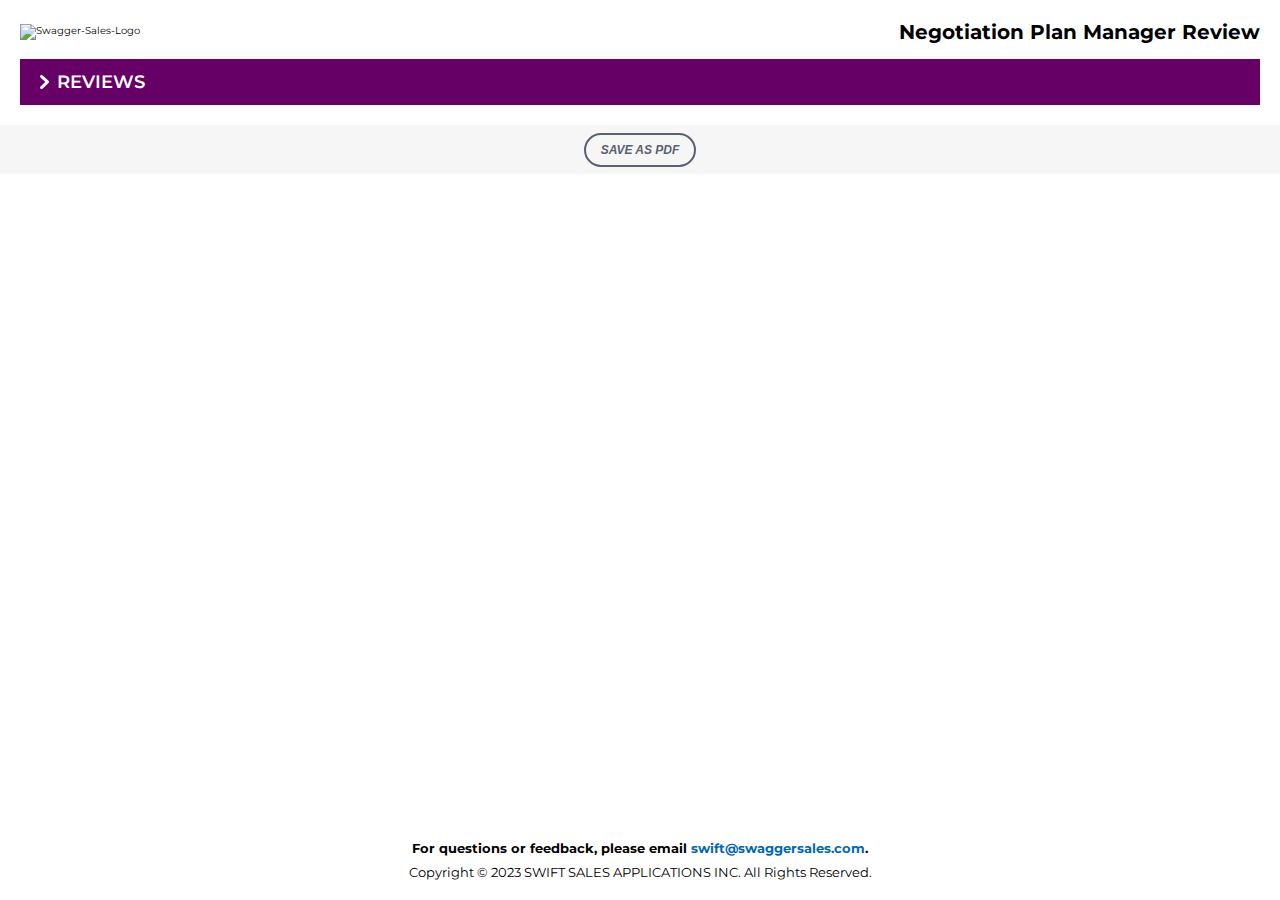
==== commit 19946364: "fix Negotiation is spelt wrong" ====
--- a/manager-reviews.html
+++ b/manager-reviews.html
@@ -10,7 +10,7 @@
   <link rel="preconnect" href="https://fonts.googleapis.com">
   <link rel="preconnect" href="https://fonts.gstatic.com" crossorigin>
   <link href="https://fonts.googleapis.com/css2?family=Montserrat:ital,wght@0,500;0,600;0,700;0,900;1,500;1,600;1,800;1,900&family=PT+Sans:ital@1&family=Poppins:ital,wght@0,300;0,400;0,500;0,600;0,700;0,800;0,900;1,300;1,400;1,500;1,600;1,700;1,800&display=swap" rel="stylesheet">
-  <title>Swagger Negociation Plan Manager Review</title>
+  <title>Swagger Negotiation Plan Manager Review</title>
 </head>
 <body>
   <main>
@@ -19,7 +19,7 @@
         <div class="d-flex justify-between items-center mb-1">
           <img class="swift-logo" src="https://alumni.swaggersales.com/wp-content/uploads/2021/08/cropped-Swagger-Sales-Logo@2x.png" alt="Swagger-Sales-Logo">
           <div class="text-right">
-            <h1 class="page-title">Negociation Plan Manager Review</h1>
+            <h1 class="page-title">Negotiation Plan Manager Review</h1>
             <p id="date"></p>
           </div>
         </div>
@@ -108,7 +108,7 @@
                   
                   <div class="pc-feedback relative p-1">
                     <div class="d-flex justify-between">
-                      <h3>Manager Negociation Plan Feedback  
+                      <h3>Manager Negotiation Plan Feedback  
                         <span class="extra-space relative"><img src="./icons/i-purple.svg" class="info-icon purple" alt="More info icon">
                           <p class="helper-text">This field will be visible to rep and will be included in the email notification to the rep. How could this call plan be improved? Avoid "Happy talk" - salespeople will develop skills faster, be more successful and appreciate feedback that is constructive and specific.</p></span>
                       </h3>
--- a/styles.css
+++ b/styles.css
@@ -247,7 +247,7 @@
 .asterix.orange { color: var(--orange); }
 .OSO-item { font-size: 1.4rem;}
 
-/* Negociation Plan */
+/* Negotiation Plan */
 
 #our-team-members-table, #their-key-players-table, #deal-sheet-table, #gets-table, #gives-table {
   text-align: left;
@@ -268,7 +268,7 @@
 }
 #our-team-members-table td, #their-key-players-table td, #deal-sheet-table td, #gets-table td, #gives-table td { padding: 5px }
 
-/* Negociation Plan */
+/* Negotiation Plan */
 
 .actions { 
   width: 7rem;
@@ -460,7 +460,7 @@
 h3 { color: black; }
 
 
-/* Negociation Plan */
+/* Negotiation Plan */
 
 .circle-title {
   text-align: center;
--- a/extras.css
+++ b/extras.css
@@ -120,7 +120,7 @@
 }
 .section-content h4, .section-content h3, .section-content span, .section-content div, .section-content p { font-family: "Montserrat", sans-serif;}
 
-/* Negociation Plan */
+/* Negotiation Plan */
 .video-overlay, .delete-member-overlay, .tc-modal-overlay {
   position: fixed; 
   display: none; 
@@ -279,7 +279,7 @@
 .text-green { color: var(--light-green)}
 
 
-/* Negociation Plan */
+/* Negotiation Plan */
 .w-30 { width: 30%;}
 .w-40 { width: 40%;}
 .text-center { text-align: center;}
--- a/print.css
+++ b/print.css
@@ -1,44 +1,110 @@
 @media print {
   @page {
-    margin:0;
-    margin-bottom: 1cm;
+    margin: 1cm 0;
+    size: Letter;
+  }
+  @page:first {}
+  .page-wrapper {
+    min-height: 0;
+  }
+  html {
+    font-size: 100%;
+  }
+  .generate-wrapper {
+    padding: 0;
+  }
+  .margin-top-page-two {
     margin-top: 1cm;
-    size: Letter;
-  }
-  @page:first{ }
- .page-wrapper { min-height: 0; }
-  html { font-size: 100%; }
-  .generate-wrapper { padding: 0;}  
-  .margin-top-page-two { margin-top: 1cm; height: 0; display: initial;}
-  body { margin: 0 1cm 1cm 1cm;  }
-  body, h1.page-heading, .section-title h2 , .section-content h5, .section-content h4, .section-content h3, .section-content span, .section-content p, .tabs label, .bottom p { font-family: Arial, Helvetica, sans-serif !important; }
-  main { margin-top: 0!important; }
-  h1 { font-size: 1.3rem; }
-  h2,  .tabs label { font-size: 1.2rem; }
-  h3, .page-title { font-size: 1.1rem; color: var(--black) }
-  .checkboxes-wrapper label { font-size: 1rem;}
-  h4 { font-size: 0.9rem; color: var(--black); }
-  p, input, textarea, select, option, th, td, .ab-print-text, h5 { color: var(--black); font-size:0.8rem;  } 
-  h5 { font-size:0.9rem; font-weight: 500; }
-  .sections-wrapper { margin: 0rem; }
-  .btn, .extra-space, .info-icon, header, footer, .first-assist-wrapper { display: none; }
-  input, textarea, select, option {
+    height: 0;
+    display: initial;
+  }
+  body {
+    margin: 0 1cm 1cm;
+  }
+  body,
+  h1.page-heading,
+  .section-title h2,
+  .section-content h5,
+  .section-content h4,
+  .section-content h3,
+  .section-content span,
+  .section-content p,
+  .tabs label,
+  .bottom p {
+    font-family: Arial, Helvetica, sans-serif !important;
+  }
+  main {
+    margin-top: 0 !important;
+  }
+  h1 {
+    font-size: 1.3rem;
+  }
+  h2,
+  .tabs label {
+    font-size: 1.2rem;
+  }
+  h3,
+  .page-title {
+    font-size: 1.1rem;
+    color: var(--black)
+  }
+  .checkboxes-wrapper label {
+    font-size: 1rem;
+  }
+  h4 {
+    font-size: 0.9rem;
+    color: var(--black);
+  }
+  p,
+  input,
+  textarea,
+  select,
+  option,
+  th,
+  td,
+  .ab-print-text,
+  h5 {
+    color: var(--black);
+    font-size: 0.8rem;
+  }
+  h5 {
+    font-size: 0.9rem;
+    font-weight: 500;
+  }
+  .sections-wrapper {
+    margin: 0;
+  }
+  .btn,
+  .extra-space,
+  .info-icon,
+  header,
+  footer,
+  .first-assist-wrapper {
+    display: none;
+  }
+  input,
+  textarea,
+  select,
+  option {
     outline: none;
     border: none;
-    resize: none!important; 
+    resize: none !important;
     padding: 0;
     margin: 0;
     background-color: transparent;
-    min-height: 1rem!important;
+    min-height: 1rem !important;
     color: var(--black);
     border-radius: 0;
   }
-  input, #strategic-objective { margin-left: 0.2rem;}
+  input,
+  #strategic-objective {
+    margin-left: 0.2rem;
+  }
   input:-webkit-autofill,
-  input:-webkit-autofill:hover, 
-  input:-webkit-autofill:focus, 
+  input:-webkit-autofill:hover,
+  input:-webkit-autofill:focus,
   input:-webkit-autofill:active {
-    -webkit-text-fill-color: var(--black)!important;
+    -webkit-text-fill-color: var(--black) !important;
   }
   select {
     appearance: none;
@@ -47,74 +113,92 @@
     text-indent: 1px;
     text-overflow: '';
   }
-  textarea { padding-top: 0.7rem; }
-  .orange-section, .blue-section, .green-section {
+  textarea {
+    padding-top: 0.7rem;
+  }
+  .orange-section,
+  .blue-section,
+  .green-section {
     border: none;
   }
   #date {
     display: initial;
   }
-  .swift-logo { width: 15rem; }
-
-  .orange-section h3 { color: var(--orange); }
-  .blue-section h3 { color: var(--blue); }
-  .green-section h3 { color: var(--green); }
-
-  #carrots, #sticks, #oa, #ra {
+  .swift-logo {
+    width: 15rem;
+  }
+
+  .orange-section h3 {
+    color: var(--orange);
+  }
+  .blue-section h3 {
+    color: var(--blue);
+  }
+  .green-section h3 {
+    color: var(--green);
+  }
+
+  #carrots,
+  #sticks,
+  #oa,
+  #ra {
     width: 100%;
     height: auto;
-    padding: 0;
-    padding-top: 0.3rem;
-  }
-  .form-group { 
-    margin-top: 0!important;
-    margin-bottom: 0.5rem!important;
+    padding: 0.3rem 0 0;
+  }
+  .form-group {
+    margin-top: 0 !important;
+    margin-bottom: 0.5rem !important;
     display: block;
   }
 
-  ::-webkit-input-placeholder { 
+  ::-webkit-input-placeholder {
     color: transparent;
   }
-  :-moz-placeholder { 
-      color: transparent;
-  }
-  ::-moz-placeholder { 
-      color: transparent;
-  }
-  :-ms-input-placeholder { 
-      color: transparent;
+  :-moz-placeholder {
+    color: transparent;
+  }
+  ::-moz-placeholder {
+    color: transparent;
+  }
+  :-ms-input-placeholder {
+    color: transparent;
   }
   ::-webkit-datetime-edit-year-field:not([aria-valuenow]),
   ::-webkit-datetime-edit-month-field:not([aria-valuenow]),
   ::-webkit-datetime-edit-day-field:not([aria-valuenow]) {
-      color: transparent;
+    color: transparent;
   }
   ::-webkit-scrollbar {
     display: none;
   }
   .orange-section .section-title {
     print-color-adjust: exact;
-    -webkit-print-color-adjust: exact; 
+    -webkit-print-color-adjust: exact;
     background-color: var(--orange) !important;
   }
   .blue-section .section-title {
     print-color-adjust: exact;
-    -webkit-print-color-adjust: exact; 
+    -webkit-print-color-adjust: exact;
     background-color: var(--blue) !important;
   }
   .green-section .section-title {
     print-color-adjust: exact;
-    -webkit-print-color-adjust: exact; 
+    -webkit-print-color-adjust: exact;
     background-color: var(--green) !important;
   }
-  .section-title, .section-subtitle {
+  .section-title,
+  .section-subtitle {
     justify-content: center;
     clip-path: polygon(0% 0%, 98% 0%, 100% 50%, 98% 100%, 0% 100%);
     padding: 0.3rem;
   }
 
-  .tabs-block { margin: 0.625rem;}
-  .tabs [type=radio]:checked + label, .tabs label {
+  .tabs-block {
+    margin: 0.625rem;
+  }
+  .tabs [type=radio]:checked + label,
+  .tabs label {
     border: 2px solid var(--green);
     border-right: 0;
     color: var(--green);
@@ -130,13 +214,15 @@
     border-left: none;
     border-right: 2px solid var(--green);
     top: calc(50% - 0.75rem);
-    left: calc( 100% - 0.6875rem);
+    left: calc(100% - 0.6875rem);
     content: "";
     transform: rotate(45deg);
     background-color: transparent;
   }
 
-.checkboxes-wrapper label { color: var(--black);}
+  .checkboxes-wrapper label {
+    color: var(--black);
+  }
 
   .special-flex {
     display: flex;
@@ -148,32 +234,61 @@
   .no-flex-on-print {
     display: block;
   }
-  #meeting-date { width: auto; }
-  #account { width: calc( 100% - 5.3rem ); }
-  #key-contact { width: calc( 100% - 11rem ); }
-  #other-contact { width: calc( 100% - 12rem ); }
-  #meeting-lead { width: calc( 100% - 7.8rem ); }
-  #meeting-coach { width: calc( 100% - 6.8rem ); }
-  #strategic-objective { width: calc( 100% - 11.3rem );}
-  #strategic-objective, #draft-proposal { padding-top:0 }
-
-  .tabs .tab { display: block !important; }
+  #meeting-date {
+    width: auto;
+  }
+  #account {
+    width: calc(100% - 5.3rem);
+  }
+  #key-contact {
+    width: calc(100% - 11rem);
+  }
+  #other-contact {
+    width: calc(100% - 12rem);
+  }
+  #meeting-lead {
+    width: calc(100% - 7.8rem);
+  }
+  #meeting-coach {
+    width: calc(100% - 6.8rem);
+  }
+  #strategic-objective {
+    width: calc(100% - 11.3rem);
+  }
+  #strategic-objective,
+  #draft-proposal {
+    padding-top: 0
+  }
+
+  .tabs .tab {
+    display: block !important;
+  }
 
   .steps-container input:checked ~ .checkmark {
     print-color-adjust: exact;
-    -webkit-print-color-adjust: exact; 
+    -webkit-print-color-adjust: exact;
     background-color: var(--green);
   }
 
-  .strategic-objective { width: auto; }
-  h4.mr-05 { margin: 0; }
-  .os-wrapper, .steps-wrapper {
+  .strategic-objective {
+    width: auto;
+  }
+  h4.mr-05 {
+    margin: 0;
+  }
+  .os-wrapper,
+  .steps-wrapper {
     width: 100%;
     padding: 0;
   }
-  .steps-wrapper .special-flex { gap: 0.625rem; }
-  .steps-wrapper .steps-container { height: 2.1875rem; }
-  .objection, .notes {
+  .steps-wrapper .special-flex {
+    gap: 0.625rem;
+  }
+  .steps-wrapper .steps-container {
+    height: 2.1875rem;
+  }
+  .objection,
+  .notes {
     padding: 0;
     overflow: visible;
   }
@@ -182,22 +297,50 @@
     display: flex;
     justify-content: flex-start;
   }
-  .objection-row textarea, .objection-row .objection-heading, .objection-row .notes-heading {  width: calc( 50% - 5.5rem); }
-  .objection-row select, .objection-row .strategy-heading { width: 11rem; }
-  #opening, #draft-proposal { min-height: 0rem!important; }
-  .arrow-wrapper, .subsection-arrow-wrapper { display: none; }
-  .section-content, .subsection-content {
+  .objection-row textarea,
+  .objection-row .objection-heading,
+  .objection-row .notes-heading {
+    width: calc(50% - 5.5rem);
+  }
+  .objection-row select,
+  .objection-row .strategy-heading {
+    width: 11rem;
+  }
+  #opening,
+  #draft-proposal {
+    min-height: 0 !important;
+  }
+  .arrow-wrapper,
+  .subsection-arrow-wrapper {
+    display: none;
+  }
+  .section-content,
+  .subsection-content {
     height: auto;
     overflow: visible;
   }
-  .section-content { padding: 1rem!important; }
-  .section-content#no-padding{ padding: 0!important;}  /* Negociation Plan  it was #green-section instead of no-padding*/
-  .tab { padding: 0.5rem 0.3rem!important; }
-  .pr-1 {padding-right: 0.6rem;}
-  .pl-1 {padding-left: 0rem;}
-
-  .pcp-section { margin-bottom: 0.5rem!important; }
-  .tabs label.steps-container { border: none; }
+  .section-content {
+    padding: 1rem !important;
+  }
+  .section-content#no-padding {
+    padding: 0 !important;
+  } /* Negotiation Plan  it was #green-section instead of no-padding*/
+  .tab {
+    padding: 0.5rem 0.3rem !important;
+  }
+  .pr-1 {
+    padding-right: 0.6rem;
+  }
+  .pl-1 {
+    padding-left: 0;
+  }
+
+  .pcp-section {
+    margin-bottom: 0.5rem !important;
+  }
+  .tabs label.steps-container {
+    border: none;
+  }
 
   .bottom {
     position: fixed;
@@ -207,55 +350,95 @@
     width: 100%;
     height: 1cm;
   }
-  .bottom br { display: none;}
-  .bottom p { margin: 0; color: var(--black)}
-
-   .private-notes { display: block;}
-   hr {
+  .bottom br {
+    display: none;
+  }
+  .bottom p {
+    margin: 0;
+    color: var(--black)
+  }
+
+  .private-notes {
+    display: block;
+  }
+  hr {
     border: none;
     border-top: 1px dotted var(--darkGrey);
     color: #fff;
     background-color: #fff;
     height: 1.875rem;
     width: 100%;
-   }
-  .text-right { text-align: right; }
-  .steps-wrapper { max-height: 2.5rem;}
-  .mb-1 { margin-bottom: 1rem!important;}
-  .mb-0-print { margin-bottom: 0rem!important;}
-  .actions,.asterix { display: none; }
-  .mt-05 { margin-top: 0;}
+  }
+  .text-right {
+    text-align: right;
+  }
+  .steps-wrapper {
+    max-height: 2.5rem;
+  }
+  .mb-1 {
+    margin-bottom: 1rem !important;
+  }
+  .mb-0-print {
+    margin-bottom: 0 !important;
+  }
+  .actions,
+  .asterix {
+    display: none;
+  }
+  .mt-05 {
+    margin-top: 0;
+  }
   textarea:placeholder-shown {
     display: none;
   }
-  .hide-on-print { 
-    display: none!important; 
-    margin:0!important;
-    height: 0!important;
-  }
-  
-  .members-notes, .positivity { border-right:0 !important;}
-
-  .influence, .positivity, .contact, .title { 
+  .hide-on-print {
+    display: none !important;
+    margin: 0 !important;
+    height: 0 !important;
+  }
+
+  .members-notes,
+  .positivity {
+    border-right: 0 !important;
+  }
+
+  .influence,
+  .positivity,
+  .contact,
+  .title {
     width: 5.2rem;
     max-width: 5.2rem;
   }
-  .table-carrots, .table-sticks { width: calc( 50% - 20.8rem);}
-
-  #our-team-members-table th, #their-key-players-table th, #deal-sheet-table th, #gets-table th, #gives-table th, tfoot td {
-    print-color-adjust: exact;
-    -webkit-print-color-adjust: exact;
-    background-color: var(--lightGrey)!important;
-  }
-
-  #our-team-members-table td, #their-key-players-table td {
-    padding-right: 3px!important;
-  }
-
-  #client-goals, #client-pressures, #historical-business, #total-obtainable-business, #SO-description, #our-home-ground, #our-overall-strategy {
+  .table-carrots,
+  .table-sticks {
+    width: calc(50% - 20.8rem);
+  }
+
+  #our-team-members-table th,
+  #their-key-players-table th,
+  #deal-sheet-table th,
+  #gets-table th,
+  #gives-table th,
+  tfoot td {
+    print-color-adjust: exact;
+    -webkit-print-color-adjust: exact;
+    background-color: var(--lightGrey) !important;
+  }
+
+  #our-team-members-table td,
+  #their-key-players-table td {
+    padding-right: 3px !important;
+  }
+
+  #client-goals,
+  #client-pressures,
+  #historical-business,
+  #total-obtainable-business,
+  #SO-description,
+  #our-home-ground,
+  #our-overall-strategy {
     height: auto;
-    padding: 0;
-    padding-top:0.5rem;
+    padding: 0.5rem 0 0;
 
   }
   .strategic-objective-wrapper {
@@ -263,16 +446,19 @@
     -webkit-print-color-adjust: exact;
     background-color: var(--lightGrey)!important; */
     background-color: var(--white);
-    padding: 0.5rem;
-    padding-top:0;
-    padding-bottom:0;
-  }
-  table, .page-break-avoid { page-break-inside : avoid }
+    padding: 0 0.5rem;
+  }
+  table,
+  .page-break-avoid {
+    page-break-inside: avoid
+  }
   .orange-on-print {
     filter: invert(43%) sepia(58%) saturate(3170%) hue-rotate(347deg) brightness(98%) contrast(90%);
   }
 
-  .PUM-AB { width: 31rem; }
+  .PUM-AB {
+    width: 31rem;
+  }
   .PUM-AB {
     flex-direction: row-reverse;
     justify-content: flex-end;
@@ -282,42 +468,49 @@
     margin-left: -1.3rem;
   }
   .AB-wrapper {
-    width: 10rem; 
+    width: 10rem;
     display: flex;
   }
-  .ab-print-text { 
-    align-items: center; 
+  .ab-print-text {
+    align-items: center;
     display: block;
     margin-top: 11px;
   }
-  
-  #acheived-by-date { 
-    width: 6.5rem; 
-    padding: 0!important; 
+
+  #acheived-by-date {
+    width: 6.5rem;
+    padding: 0 !important;
     margin-top: 10px;
   }
 
 
-/* Manager reviews */
-  .purple-section h3 { color: var(--purple); }
-
-  #manager-feedback { 
-    padding: 0rem !important;
-    min-height: 0rem !important;
+  /* Manager reviews */
+  .purple-section h3 {
+    color: var(--purple);
+  }
+
+  #manager-feedback {
+    padding: 0 !important;
+    min-height: 0 !important;
     max-height: 5.5rem;
     height: auto;
   }
-  .italic-on-print {font-style: italic;}
-  .purple-section, .subsection-content { border: none; }
+  .italic-on-print {
+    font-style: italic;
+  }
+  .purple-section,
+  .subsection-content {
+    border: none;
+  }
   .purple-section .section-title {
-      print-color-adjust: exact;
-      -webkit-print-color-adjust: exact; 
-      background-color: var(--purple) !important;
-    }
+    print-color-adjust: exact;
+    -webkit-print-color-adjust: exact;
+    background-color: var(--purple) !important;
+  }
 
   .section-subtitle {
     print-color-adjust: exact;
-    -webkit-print-color-adjust: exact; 
+    -webkit-print-color-adjust: exact;
     background-color: var(--purpleWithOpacity);
     border: none;
   }
@@ -332,50 +525,72 @@
     display: block;
   }
 
- .meets input:checked ~ .checkmark {
-  background-color: var(--green);
-  print-color-adjust: exact;
-  -webkit-print-color-adjust: exact; 
-}
+  .meets input:checked ~ .checkmark {
+    background-color: var(--green);
+    print-color-adjust: exact;
+    -webkit-print-color-adjust: exact;
+  }
   .gap input:checked ~ .checkmark {
     background-color: var(--orange);
     border-color: var(--orange);
-    -webkit-print-color-adjust: exact; 
-    print-color-adjust: exact;
-  }
-  .subsection-wrapper.open .subsection-content { 
-    display: block; 
-    padding: 0.5rem;
-    padding-bottom: 0;
+    -webkit-print-color-adjust: exact;
+    print-color-adjust: exact;
+  }
+  .subsection-wrapper.open .subsection-content {
+    display: block;
+    padding: 0.5rem 0.5rem 0;
     border: none;
   }
-  .subsection-wrapper { margin-top: 0.5rem; }
-
-  .plan-competency, .pc-feedback { width: 100%;}
-  .plan-competency { margin-bottom: 1rem; }
-  .pc-feedback { padding-bottom: 0!important;}
-
-  .meets-form-group {padding: 0.75rem!important; }
-  .meets-form-group.special-pb, .p-1.special-pb {
+  .subsection-wrapper {
+    margin-top: 0.5rem;
+  }
+
+  .plan-competency,
+  .pc-feedback {
+    width: 100%;
+  }
+  .plan-competency {
+    margin-bottom: 1rem;
+  }
+  .pc-feedback {
+    padding-bottom: 0 !important;
+  }
+
+  .meets-form-group {
+    padding: 0.75rem !important;
+  }
+  .meets-form-group.special-pb,
+  .p-1.special-pb {
     padding-bottom: 0;
   }
 
   .meets-form-group.grey-bg {
     background-color: var(--lightGrey);
-    -webkit-print-color-adjust: exact; 
-    print-color-adjust: exact;
-  }
-
-  #rep-name, #m-account { width: calc( 100% - 5.8rem );}
-  #m-meeting-date { width: calc( 100% - 9rem );}
-
-  .textarea-style { 
-    height: 1rem; 
-    padding:0!important;
-  }
-  .p-1, .meets-form-group { padding: 1rem; }
-  .form-group .special-flex { margin-bottom: 0!important;}
-  .meets, .gap { 
+    -webkit-print-color-adjust: exact;
+    print-color-adjust: exact;
+  }
+
+  #rep-name,
+  #m-account {
+    width: calc(100% - 5.8rem);
+  }
+  #m-meeting-date {
+    width: calc(100% - 9rem);
+  }
+
+  .textarea-style {
+    height: 1rem;
+    padding: 0 !important;
+  }
+  .p-1,
+  .meets-form-group {
+    padding: 1rem;
+  }
+  .form-group .special-flex {
+    margin-bottom: 0 !important;
+  }
+  .meets,
+  .gap {
     width: 3rem;
     text-align: center;
   }
@@ -385,18 +600,25 @@
     overflow: visible;
   }
 
-  .textarea-style { margin-top: 0.3rem!important; min-height: 1rem; max-height: 1rem;}
+  .textarea-style {
+    margin-top: 0.3rem !important;
+    min-height: 1rem;
+    max-height: 1rem;
+  }
 
   .leverage-analysis .w-20 {
     width: 5rem;
   }
   .leverage-analysis .w-40 {
-    width: calc( 50% - 2.5rem );
+    width: calc(50% - 2.5rem);
   }
   .leverage-icon {
     height: 4rem;
   }
-  .personal-circles-wrapper, .commercial-circles-wrapper, .personal-circles-col, .commercial-circles-col {
+  .personal-circles-wrapper,
+  .commercial-circles-wrapper,
+  .personal-circles-col,
+  .commercial-circles-col {
     height: 14rem;
   }
   .leverage-graphic-wrapper {
@@ -405,44 +627,50 @@
   }
   .leverage-circle {
     background-color: var(--darkGrey);
-    -webkit-print-color-adjust: exact; 
-    print-color-adjust: exact;
-  }
-  .blue-connecting-line, .orange-connecting-line {
+    -webkit-print-color-adjust: exact;
+    print-color-adjust: exact;
+  }
+  .blue-connecting-line,
+  .orange-connecting-line {
     display: none;
   }
-	.commercial-circle.blue-circle {
+  .commercial-circle.blue-circle {
     background-color: var(--blue);
-    -webkit-print-color-adjust: exact; 
-    print-color-adjust: exact;
-  }	
+    -webkit-print-color-adjust: exact;
+    print-color-adjust: exact;
+  }
   .personal-circle.orange-circle {
     background-color: var(--orange);
-    -webkit-print-color-adjust: exact; 
+    -webkit-print-color-adjust: exact;
     print-color-adjust: exact;
   }
 
   .circles-line {
     background-color: var(--grey);
-    -webkit-print-color-adjust: exact; 
-    print-color-adjust: exact;
-  }
-  .circle-devider-line  {
+    -webkit-print-color-adjust: exact;
+    print-color-adjust: exact;
+  }
+  .circle-devider-line {
     background-color: var(--grey);
-    -webkit-print-color-adjust: exact; 
-    print-color-adjust: exact;
-  }
-  .leverage-graphic-wrapper h5, .circles-text h5 {
+    -webkit-print-color-adjust: exact;
+    print-color-adjust: exact;
+  }
+  .leverage-graphic-wrapper h5,
+  .circles-text h5 {
     margin: 0;
     font-size: 0.8rem;
   }
-  .cost-to-them, .value-to-us {
+  .cost-to-them,
+  .value-to-us {
     width: 10rem;
   }
-  .monetized-cost, .monetized-value {
+  .monetized-cost,
+  .monetized-value {
     width: 4rem;
   }
-  .tc-tr-text { width: calc( 100% - 28rem);}
+  .tc-tr-text {
+    width: calc(100% - 28rem);
+  }
 
   #deal-sheet-table .w-20 {
     width: 10rem;
@@ -453,7 +681,9 @@
   .tc-tr-text textarea {
     min-height: 2.5rem !important;
   }
-  .ds-title, .gets-tile, .gives-title {
+  .ds-title,
+  .gets-tile,
+  .gives-title {
     margin: 0;
   }
 
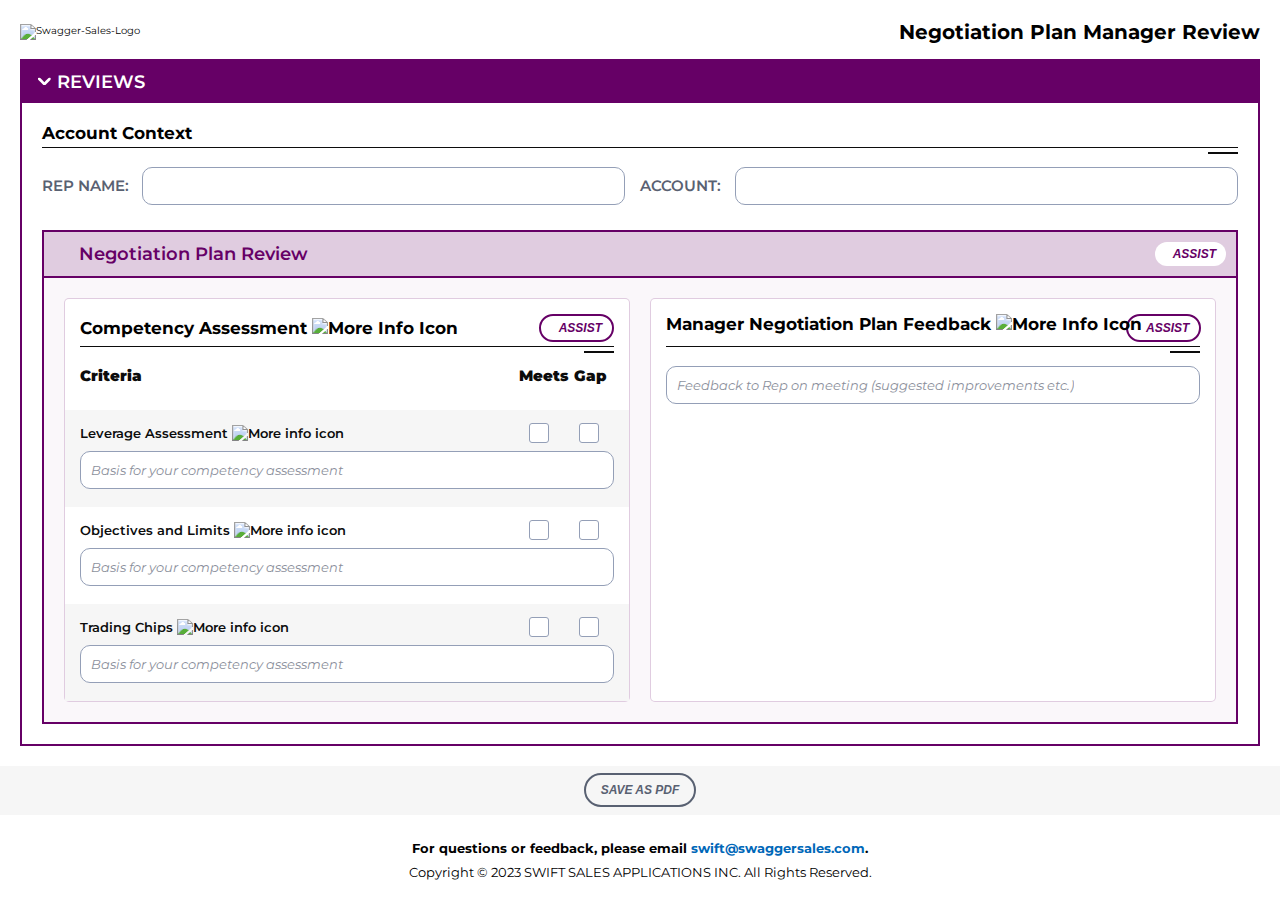
==== commit d5dea860: "fix issue with checkboxes" ====
--- a/manager-reviews.html
+++ b/manager-reviews.html
@@ -23,7 +23,7 @@
             <p id="date"></p>
           </div>
         </div>
-        <section class="pcp-section purple-section"  id="purple-section">
+        <section class="pcp-section purple-section open"  id="purple-section">
           <div class="section-title d-flex"> 
             <div class="toggle-section d-flex">
               <span class="arrow-wrapper">
@@ -33,7 +33,7 @@
             </div>       
           </div>
           <div class="section-content">
-              <div class="">
+               <div class="">
                 <h3>Account context</h3>
               </div>
               <div class="lines">
@@ -42,82 +42,146 @@
               </div>
               <div class="d-flex justify-between">
                 <div class="form-group d-flex items-center w-50 pr-1 special-flex justify-between">
-                  <h4 class="relative mr-05">ACCOUNT :</h4>
-                  <input type="text" name="m-asp-account" id="m-asp-account">
+                  <h4 class="relative mr-05">Rep Name:</h4>
+                  <input type="text" name="np-rep-name" id="np-rep-name">
                 </div>
                 <div class="form-group d-flex items-center w-50 special-flex justify-between">
-                  <h4 class="relative mr-05">PLAN OWNER:</h4>
-                  <input type="text" name="m-asp-plan-owner" id="m-asp-plan-owner">
+                  <h4 class="relative mr-05">Account:</h4>
+                  <input type="text" name="np-ccount" id="np-ccount">
                 </div>
               </div>
 
-              <div class="asp-subsection-content no-flex-on-print">
+            <div class="subsection-wrapper open">
+              <div class="section-subtitle d-flex justify-between">
+                <div class="d-flex toggle-section">
+                  <span class="subsection-arrow-wrapper">
+                  <img src="https://alumni.swaggersales.com/wp-content/themes/SwaggerSalesTheme/components/shortcodes/account-strategic-plan/icons/purple-arrow-right.svg" alt="">
+                  </span>
+                  <h2>Negotiation Plan Review</h2>
+                </div>
+                <button class="btn special-purple overlay-trigger" type="button" value="overlay-three"><object class="mr-05" data="https://alumni.swaggersales.com/wp-content/themes/SwaggerSalesTheme/components/shortcodes/account-strategic-plan/icons/purple-video-icon.svg" width="14" height="8"></object>ASSIST</button>
+                <div class="video-overlay" id="overlay-three">
+                  <div class="video-wrapper relative">
+                    <iframe src="https://player.vimeo.com/video/820953292?h=f0457235b3" width="100%" height="100%" frameborder="0" allow="autoplay; fullscreen" allowfullscreen=""></iframe>
+                    <div class="close-video-icon" id="close-three">
+                    <img src="https://alumni.swaggersales.com/wp-content/themes/SwaggerSalesTheme/components/shortcodes/account-strategic-plan/icons/close-icon.svg" alt="Close Modal Icon">
+                    </div>
+                  </div>
+                </div>
+              </div>
+              <div class="subsection-content">
+                 
                   <div class="plan-competency">
-                    <div class="p-1">
-                        <div class="d-flex justify-between items-center">
-                        <h3>Competency Assessment
-                          <span class="extra-space relative"><img src="./icons/i-purple.svg" class="info-icon purple" alt="More info icon">
-                          <p class="helper-text">Assess any strengths and gaps in this pre-call plan to support subsequent coaching of this rep. These assessments will populate the competency data in your Coaching dashboard, they are not shared with the rep. For any gaps, enter a concise note on the nature of the gap for your later use in coaching.</p></span>
-                        </h3>
-                        <div class="d-flex items-center">
-                          <!-- <h4 class="private">Private</h4> -->
-                          <button class="btn purple overlay-trigger" type="button" value="m-overlay-two"><object class="mr-05" data="./icons/purple-video-icon.svg" width="14" height="8"></object>ASSIST</button>
-                          <div class="video-overlay" id="m-overlay-two">
-                            <div class="video-wrapper relative">
-                              <iframe src="https://player.vimeo.com/video/819921242?h=21541d2773" width="100%" height="100%" frameborder="0" allow="autoplay; fullscreen" allowfullscreen></iframe>
-                              <div class="close-video-icon" id="close-four">
-                                <img src="./icons/close-icon.svg" alt="Close Modal Icon">
-                              </div>
+                  <div class="p-1">
+                      <div class="d-flex justify-between items-center">
+                      <h3>Competency Assessment
+                      <span class="extra-space relative"><img src="https://alumni.swaggersales.com/wp-content/themes/SwaggerSalesTheme/components/shortcodes/account-strategic-plan/icons/i-purple.svg" class="info-icon purple" alt="More info icon">
+                        <p class="helper-text">Assess any strengths and gaps in this pre-call plan to support subsequent coaching of this rep. These assessments will populate the competency data in your Coaching dashboard, they are not shared with the rep. For any gaps, enter a concise note on the nature of the gap for your later use in coaching.</p></span>
+                      </h3>
+                      <div class="d-flex items-center">
+                        <button class="btn purple overlay-trigger" type="button" value="overlay-four"><object class="mr-05" data="https://alumni.swaggersales.com/wp-content/themes/SwaggerSalesTheme/components/shortcodes/account-strategic-plan/icons/purple-video-icon.svg" width="14" height="8"></object>ASSIST</button>
+                        <div class="video-overlay" id="overlay-four">
+                          <div class="video-wrapper relative">
+                            <iframe src="https://player.vimeo.com/video/820953173?h=dca6dd3858" width="100%" height="100%" frameborder="0" allow="autoplay; fullscreen" allowfullscreen=""></iframe>
+                            <div class="close-video-icon" id="close-four">
+                            <img src="https://alumni.swaggersales.com/wp-content/themes/SwaggerSalesTheme/components/shortcodes/account-strategic-plan/icons/close-icon.svg" alt="Close Modal Icon">
                             </div>
                           </div>
                         </div>
                       </div>
-                      <div class="lines">
-                        <div class="line long-line"></div>
-                        <div class="line short-line"></div>
-                      </div>
-                      <div>
-                        <div class="d-flex form-group special-flex">
-                          <h4 class="criteria"><strong>Criteria</strong></h4>
-                          <h4 class="meets"><strong>Meets</strong></h4>
-                          <h4 class="gap"><strong>Gap</strong></h4>
-                        </div>
-                      </div>
-                    </div>
+                    </div>
+                    <div class="lines">
+                      <div class="line long-line"></div>
+                      <div class="line short-line"></div>
+                    </div>
+                    <div>
+                      <div class="d-flex form-group special-flex">
+                        <h4 class="criteria"><strong>Criteria</strong></h4>
+                        <h4 class="meets"><strong>Meets</strong></h4>
+                        <h4 class="gap"><strong>Gap</strong></h4>
+                      </div>
+                    </div>
+                  </div>
+                  <div class="meets-form-group negotiation-fg grey-bg">
+                    <div class="d-flex items-center">
+                      <h5 class="criteria">Leverage Assessment
+                      <span class="extra-space relative"><img src="https://alumni.swaggersales.com/wp-content/themes/SwaggerSalesTheme/components/shortcodes/account-strategic-plan/icons/i-purple.svg" class="info-icon purple" alt="More info icon">
+                        <p class="helper-text">Has the Rep defined a clear, optimistic Advance for this meeting, based on the potential sources of leverage (technical, operational, financial and personal) with the person they are meeting.</p></span>
+                      </h5>
+                      <div class="mg-wrapper">
+                        <div class="meets relative">
+                          <input type="radio" id="np-meets1" name="criteria1" value="np-meets1" class="uncheck-possible">
+                          <label for="np-meets1"></label>
+                          <span class="checkmark"></span>
+                        </div>
+                        <div class="gap relative">
+                           <input type="radio" id="np-gap1" name="criteria1" value="np-gap1" class="uncheck-possible">
+                           <label for="np-gap1"></label>
+                          <span class="checkmark"></span>
+                        </div>
+                      </div>
 
-                    <div class="meets-form-group grey-bg">
-                      <div class="d-flex items-center">
-                        <h5 class="criteria">CLOSE - Overcomes objections while defending value
-                          <span class="extra-space relative"><img src="./icons/i-purple.svg" class="info-icon purple" alt="More info icon">
-                          <p class="helper-text">Lorem Ipsum is simply dummy text of the printing and typesetting industry. Lorem Ipsum has been the industry's standard dummy text ever since the 1500s</p></span>
-                        </h5>
+                    </div>
+                    <textarea name="leverage-assessment" id="leverage-assessment" class="w-100 textarea-style italic-on-print text-field" placeholder="Basis for your competency assessment" maxlength="255"></textarea>  
+                  </div>
+                  <div class="meets-form-group negotiation-fg">
+                    <div class="d-flex items-center">
+                      <h5 class="criteria">Objectives and Limits
+                      <span class="extra-space relative"><img src="https://alumni.swaggersales.com/wp-content/themes/SwaggerSalesTheme/components/shortcodes/account-strategic-plan/icons/i-purple.svg" class="info-icon purple" alt="More info icon">
+                        <p class="helper-text">Has the Rep defined a clear, optimistic Advance for this meeting, based on the potential sources of leverage (technical, operational, financial and personal) with the person they are meeting.</p></span>
+                      </h5>
+                      <div class="mg-wrapper">
                         <div class="meets relative">
-                          <input type="radio" id="meets1" name="criteria1" value="meets1" class="uncheck-possible">
-                          <label for="meets1"></label>
+                          <input type="radio" id="np-meets2" name="criteria2" value="np-meets2" class="uncheck-possible">
+                        &nbsp; <label for="meets2"></label>
                           <span class="checkmark"></span>
                         </div>
                         <div class="gap relative">
-                           <input type="radio" id="gap1" name="criteria1" value="gap1" class="uncheck-possible">
-                           <label for="gap1"></label>
-                          <span class="checkmark"></span>
-                        </div>   
-                      </div>  
-                      <textarea name="optimistic-leverage" id="optimistic-leverage" class="w-100 textarea-style italic-on-print text-field" placeholder="Basis for your competency assessment" maxlength="255"></textarea>  
-                    </div>
-                  </div>
+                          &nbsp; <input type="radio" id="np-gap2" name="criteria2" value="np-gap2" class="uncheck-possible">
+                          &nbsp; <label for="gap2"></label>
+                          <span class="checkmark"></span>
+                        </div>
+                      </div>
+                    </div>
+                    <textarea name="o-and-l" id="o-and-l" class="w-100 textarea-style italic-on-print text-field" placeholder="Basis for your competency assessment" maxlength="255"></textarea>
+                  </div>
+                  <div class="meets-form-group negotiation-fg grey-bg">
+                    <div class="d-flex items-center">
+                      <h5 class="criteria">Trading Chips 
+                      <span class="extra-space relative"><img src="https://alumni.swaggersales.com/wp-content/themes/SwaggerSalesTheme/components/shortcodes/account-strategic-plan/icons/i-purple.svg" class="info-icon purple" alt="More info icon">
+                        <p class="helper-text">Has the rep planned compelling questions, distilled which information to share with Client, considered a draft proposal to advance the sale and anticipated likely objections?</p></span>
+                      </h5>
+                      <div class="mg-wrapper">
+                        <div class="meets relative">
+                          <input type="radio" id="np-meets3" name="criteria3" value="np-meets3" class="uncheck-possible">
+                        &nbsp; <label for="meets3"></label>
+                          <span class="checkmark"></span>
+                        </div>
+                        <div class="gap relative">
+                          &nbsp; <input type="radio" id="np-gap3" name="criteria3" value="np-gap3" class="uncheck-possible">
+                          &nbsp; <label for="gap3"></label>
+                          <span class="checkmark"></span>
+                        </div>
+                      </div>
+                    </div>
+                    <textarea name="trading-chips" id="trading-chips" class="w-100 textarea-style italic-on-print text-field" placeholder="Basis for your competency assessment" maxlength="255"></textarea>
+                  </div>
+                </div>
+                  
+                  
                   
                   <div class="pc-feedback relative p-1">
                     <div class="d-flex justify-between">
                       <h3>Manager Negotiation Plan Feedback  
-                        <span class="extra-space relative"><img src="./icons/i-purple.svg" class="info-icon purple" alt="More info icon">
+                      <span class="extra-space relative"><img src="https://alumni.swaggersales.com/wp-content/themes/SwaggerSalesTheme/components/shortcodes/account-strategic-plan/icons/i-purple.svg" class="info-icon purple" alt="More info icon">
                           <p class="helper-text">This field will be visible to rep and will be included in the email notification to the rep. How could this call plan be improved? Avoid "Happy talk" - salespeople will develop skills faster, be more successful and appreciate feedback that is constructive and specific.</p></span>
                       </h3>
-                      <button class="btn purple overlay-trigger" type="button" value="m-overlay-three"><object class="mr-05" data="./icons/purple-video-icon.svg" width="14" height="8"></object>ASSIST</button>
-                      <div class="video-overlay" id="m-overlay-three">
+                      <button class="btn purple overlay-trigger" type="button" value="overlay-five"><object class="mr-05" data="https://alumni.swaggersales.com/wp-content/themes/SwaggerSalesTheme/components/shortcodes/account-strategic-plan/icons/purple-video-icon.svg" width="14" height="8"></object>ASSIST</button>
+                      <div class="video-overlay" id="overlay-five">
                         <div class="video-wrapper relative">
-                          <iframe src="https://player.vimeo.com/video/819921222?h=9a1222dfed" width="100%" height="100%" frameborder="0" allow="autoplay; fullscreen" allowfullscreen></iframe>
+                          <iframe src="https://player.vimeo.com/video/820953129?h=4403da3aa2" width="100%" height="100%" frameborder="0" allow="autoplay; fullscreen" allowfullscreen=""></iframe>
                           <div class="close-video-icon" id="close-five">
-                            <img src="./icons/close-icon.svg" alt="Close Modal Icon">
+                          <img src="https://alumni.swaggersales.com/wp-content/themes/SwaggerSalesTheme/components/shortcodes/account-strategic-plan/icons/close-icon.svg" alt="Close Modal Icon">
                           </div>
                         </div>
                       </div>
@@ -126,10 +190,14 @@
                       <div class="line long-line"></div>
                       <div class="line short-line"></div>
                     </div>
-                    <textarea name="manager-feedback" id="manager-feedback" class="w-100 italic-on-print text-field form-group" placeholder="Feedback to Rep on meeting (suggested improvements etc.)" maxlength="500"></textarea>
-                  </div>
-              </div>
-          </div>
+                    <div class="form-group">
+                      <textarea name="manager-feedback" id="manager-feedback" class="w-100 italic-on-print text-field" placeholder="Feedback to Rep on meeting (suggested improvements etc.)" maxlength="500"></textarea>
+                    </div>
+                  </div>
+              </div>
+            </div>
+           
+            </div>
         </section>
       </div>
 
--- a/styles.css
+++ b/styles.css
@@ -124,14 +124,14 @@
 }
 
 
-#account { width: calc( 100% - 9.5rem ); }
+#account, #np-ccount { width: calc( 100% - 9.5rem ); } /* Negotiation Plan */
 #meeting-date { width: calc( 100% - 8.7rem ); }
 #strategic-objective { width: calc( 100% - 22.2rem ); }
 
 #other-contact, #key-contact { width: calc( 100% - 23.3rem ); }
 #meeting-lead, #meeting-coach, #meeting-date { width: calc( 100% - 15.6rem ); }
 
-#opening{ min-height: 5rem; }
+#opening { min-height: 5rem; }
 #draft-proposal { min-height: 3rem; }
 #carrots, #sticks { width: calc( 100% - 11rem ); }
 #ra, #oa { width: calc( 100% - 21rem ); }
@@ -311,7 +311,7 @@
 /* manager reviews */
 
 #m-account { width: calc( 100% - 9rem ); }
-#rep-name { width: calc( 100% - 10rem ); }
+#rep-name, #np-rep-name { width: calc( 100% - 10rem ); }/* Negotiation Plan */
 #m-meeting-date { width: 22rem }
 
 .section-subtitle {
@@ -673,4 +673,9 @@
 .idea-top-text {
   padding: 2rem 2rem 0 2rem;
 }
-tfoot td { background-color: var(--lightGrey);}+tfoot td { background-color: var(--lightGrey);}
+
+
+/* use this to fix  PCP Manager Review*/
+.mg-wrapper { display: flex;}
+.mg-wrapper .checkmark, .mg-wrapper .meets input[type="radio"], .mg-wrapper .gap input[type="radio"] { transform: translate(-50%,-50%); left: 50%;} --- a/extras.css
+++ b/extras.css
@@ -92,9 +92,11 @@
   height: 38px;/* ASP */
 }
 input::placeholder, textarea::placeholder { 
-  opacity: 0.8;
+  opacity: 0.7;
   color: var(--darkGrey); /* ASP */
+  font-style: italic; /* Negotiation Plan */
 } 
+
 textarea {
   resize: none;
   overflow: hidden;
--- a/print.css
+++ b/print.css
@@ -237,7 +237,7 @@
   #meeting-date {
     width: auto;
   }
-  #account {
+  #account, #np-ccount { /* Negotiation Plan */
     width: calc(100% - 5.3rem);
   }
   #key-contact {
@@ -571,7 +571,7 @@
   }
 
   #rep-name,
-  #m-account {
+  #m-account, #np-rep-name {/* Negotiation Plan */
     width: calc(100% - 5.8rem);
   }
   #m-meeting-date {
